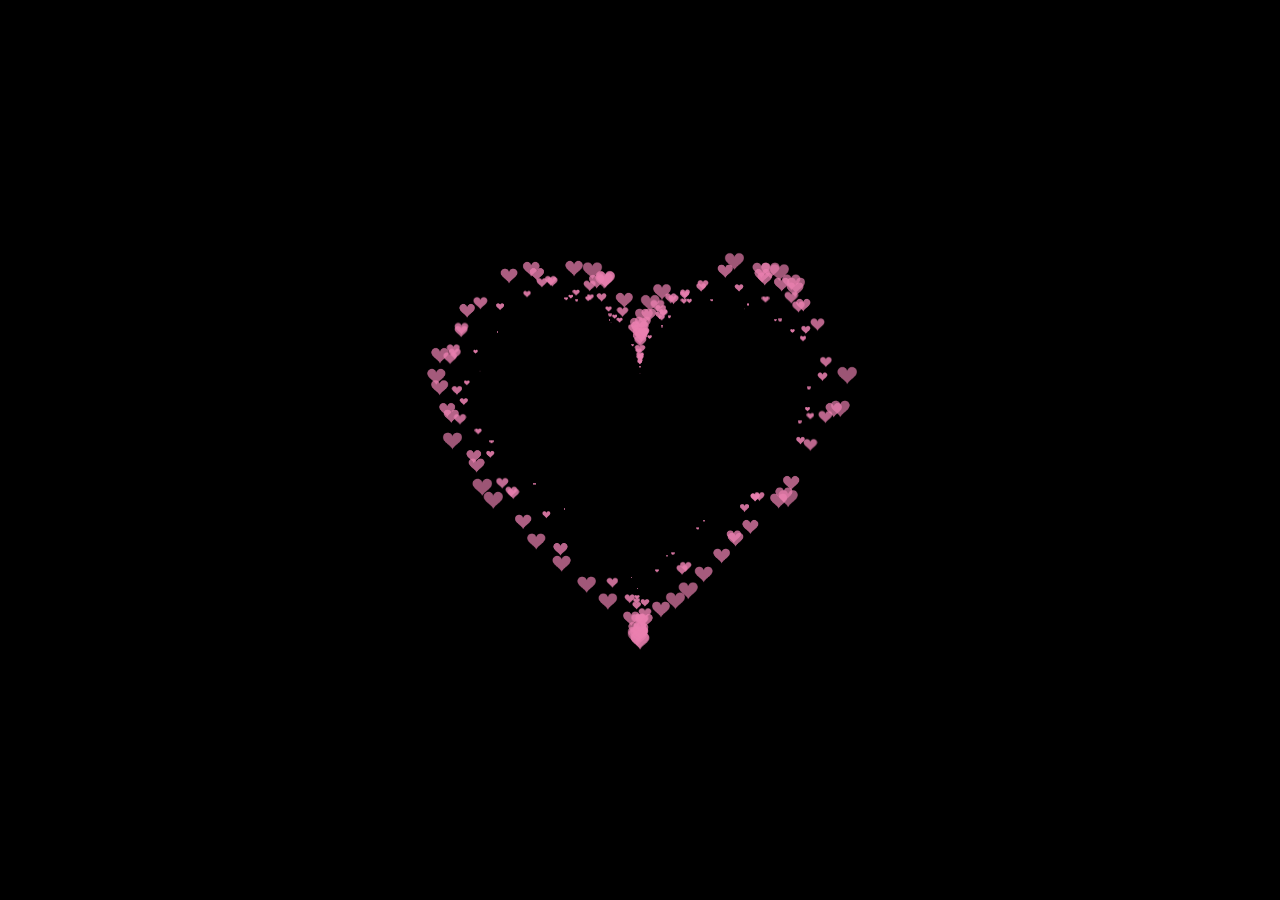
==== index.html @ a6132de5 "aaa" ====
<!DOCTYPE HTML PUBLIC "-//W3C//DTD HTML 4.0 Transitional//EN">

<HTML>

<HEAD>

    <TITLE> New Document </TITLE>

    <META NAME="Generator" CONTENT="EditPlus">

    <META NAME="Author" CONTENT="">

    <META NAME="Keywords" CONTENT="">

    <META NAME="Description" CONTENT="">

    <style>

  html, body {

  height: 100%;

  padding: 0;

  margin: 0;

  background: #000;

}

canvas {

  position: absolute;

  width: 100%;

  height: 100%;

}

  </style>

</HEAD>


<BODY>

<canvas id="pinkboard"></canvas>
<t> Hello </t>

<script>

  /*

 * Settings

 */

var settings = {

  particles: {

    length:   500, // maximum amount of particles

    duration:   2, // particle duration in sec

    velocity: 100, // particle velocity in pixels/sec

    effect: -0.75, // play with this for a nice effect

    size:      30, // particle size in pixels

  },

};


/*

 * RequestAnimationFrame polyfill by Erik Möller

 */

(function(){var b=0;var c=["ms","moz","webkit","o"];for(var a=0;a<c.length&&!window.requestAnimationFrame;++a){window.requestAnimationFrame=window[c[a]+"RequestAnimationFrame"];window.cancelAnimationFrame=window[c[a]+"CancelAnimationFrame"]||window[c[a]+"CancelRequestAnimationFrame"]}if(!window.requestAnimationFrame){window.requestAnimationFrame=function(h,e){var d=new Date().getTime();var f=Math.max(0,16-(d-b));var g=window.setTimeout(function(){h(d+f)},f);b=d+f;return g}}if(!window.cancelAnimationFrame){window.cancelAnimationFrame=function(d){clearTimeout(d)}}}());


/*

 * Point class

 */

var Point = (function() {

  function Point(x, y) {

    this.x = (typeof x !== 'undefined') ? x : 0;

    this.y = (typeof y !== 'undefined') ? y : 0;

  }

  Point.prototype.clone = function() {

    return new Point(this.x, this.y);

  };

  Point.prototype.length = function(length) {

    if (typeof length == 'undefined')

      return Math.sqrt(this.x * this.x + this.y * this.y);

    this.normalize();

    this.x *= length;

    this.y *= length;

    return this;

  };

  Point.prototype.normalize = function() {

    var length = this.length();

    this.x /= length;

    this.y /= length;

    return this;

  };

  return Point;

})();


/*

 * Particle class

 */

var Particle = (function() {

  function Particle() {

    this.position = new Point();

    this.velocity = new Point();

    this.acceleration = new Point();

    this.age = 0;

  }

  Particle.prototype.initialize = function(x, y, dx, dy) {

    this.position.x = x;

    this.position.y = y;

    this.velocity.x = dx;

    this.velocity.y = dy;

    this.acceleration.x = dx * settings.particles.effect;

    this.acceleration.y = dy * settings.particles.effect;

    this.age = 0;

  };

  Particle.prototype.update = function(deltaTime) {

    this.position.x += this.velocity.x * deltaTime;

    this.position.y += this.velocity.y * deltaTime;

    this.velocity.x += this.acceleration.x * deltaTime;

    this.velocity.y += this.acceleration.y * deltaTime;

    this.age += deltaTime;

  };

  Particle.prototype.draw = function(context, image) {

    function ease(t) {

      return (--t) * t * t + 1;

    }

    var size = image.width * ease(this.age / settings.particles.duration);

    context.globalAlpha = 1 - this.age / settings.particles.duration;

    context.drawImage(image, this.position.x - size / 2, this.position.y - size / 2, size, size);

  };

  return Particle;

})();


/*

 * ParticlePool class

 */

var ParticlePool = (function() {

  var particles,

      firstActive = 0,

      firstFree   = 0,

      duration    = settings.particles.duration;



  function ParticlePool(length) {

    // create and populate particle pool

    particles = new Array(length);

    for (var i = 0; i < particles.length; i++)

      particles[i] = new Particle();

  }

  ParticlePool.prototype.add = function(x, y, dx, dy) {

    particles[firstFree].initialize(x, y, dx, dy);



    // handle circular queue

    firstFree++;

    if (firstFree   == particles.length) firstFree   = 0;

    if (firstActive == firstFree       ) firstActive++;

    if (firstActive == particles.length) firstActive = 0;

  };

  ParticlePool.prototype.update = function(deltaTime) {

    var i;



    // update active particles

    if (firstActive < firstFree) {

      for (i = firstActive; i < firstFree; i++)

        particles[i].update(deltaTime);

    }

    if (firstFree < firstActive) {

      for (i = firstActive; i < particles.length; i++)

        particles[i].update(deltaTime);

      for (i = 0; i < firstFree; i++)

        particles[i].update(deltaTime);

    }



    // remove inactive particles

    while (particles[firstActive].age >= duration && firstActive != firstFree) {

      firstActive++;

      if (firstActive == particles.length) firstActive = 0;

    }





  };

  ParticlePool.prototype.draw = function(context, image) {

    // draw active particles

    if (firstActive < firstFree) {

      for (i = firstActive; i < firstFree; i++)

        particles[i].draw(context, image);

    }

    if (firstFree < firstActive) {

      for (i = firstActive; i < particles.length; i++)

        particles[i].draw(context, image);

      for (i = 0; i < firstFree; i++)

        particles[i].draw(context, image);

    }

  };

  return ParticlePool;

})();


/*

 * Putting it all together

 */

(function(canvas) {

  var context = canvas.getContext('2d'),

      particles = new ParticlePool(settings.particles.length),

      particleRate = settings.particles.length / settings.particles.duration, // particles/sec

      time;



  // get point on heart with -PI <= t <= PI

  function pointOnHeart(t) {

    return new Point(

      160 * Math.pow(Math.sin(t), 3),

      130 * Math.cos(t) - 50 * Math.cos(2 * t) - 20 * Math.cos(3 * t) - 10 * Math.cos(4 * t) + 25

    );

  }



  // creating the particle image using a dummy canvas

  var image = (function() {

    var canvas  = document.createElement('canvas'),

        context = canvas.getContext('2d');

    canvas.width  = settings.particles.size;

    canvas.height = settings.particles.size;

    // helper function to create the path

    function to(t) {

      var point = pointOnHeart(t);

      point.x = settings.particles.size / 2 + point.x * settings.particles.size / 350;

      point.y = settings.particles.size / 2 - point.y * settings.particles.size / 350;

      return point;

    }

    // create the path

    context.beginPath();

    var t = -Math.PI;

    var point = to(t);

    context.moveTo(point.x, point.y);

    while (t < Math.PI) {

      t += 0.01; // baby steps!

      point = to(t);

      context.lineTo(point.x, point.y);

    }

    context.closePath();

    // create the fill

    context.fillStyle = '#ea80b0';

    context.fill();

    // create the image

    var image = new Image();

    image.src = canvas.toDataURL();

    return image;

  })();



  // render that thing!

  function render() {

    // next animation frame

    requestAnimationFrame(render);



    // update time

    var newTime   = new Date().getTime() / 1000,

        deltaTime = newTime - (time || newTime);

    time = newTime;



    // clear canvas

    context.clearRect(0, 0, canvas.width, canvas.height);



    // create new particles

    var amount = particleRate * deltaTime;

    for (var i = 0; i < amount; i++) {

      var pos = pointOnHeart(Math.PI - 2 * Math.PI * Math.random());

      var dir = pos.clone().length(settings.particles.velocity);

      particles.add(canvas.width / 2 + pos.x, canvas.height / 2 - pos.y, dir.x, -dir.y);

    }



    // update and draw particles

    particles.update(deltaTime);

    particles.draw(context, image);

  }



  // handle (re-)sizing of the canvas

  function onResize() {

    canvas.width  = canvas.clientWidth;

    canvas.height = canvas.clientHeight;

  }

  window.onresize = onResize;



  // delay rendering bootstrap

  setTimeout(function() {

    onResize();

    render();

  }, 10);

})(document.getElementById('pinkboard'));

  </script>

</BODY>

</HTML>
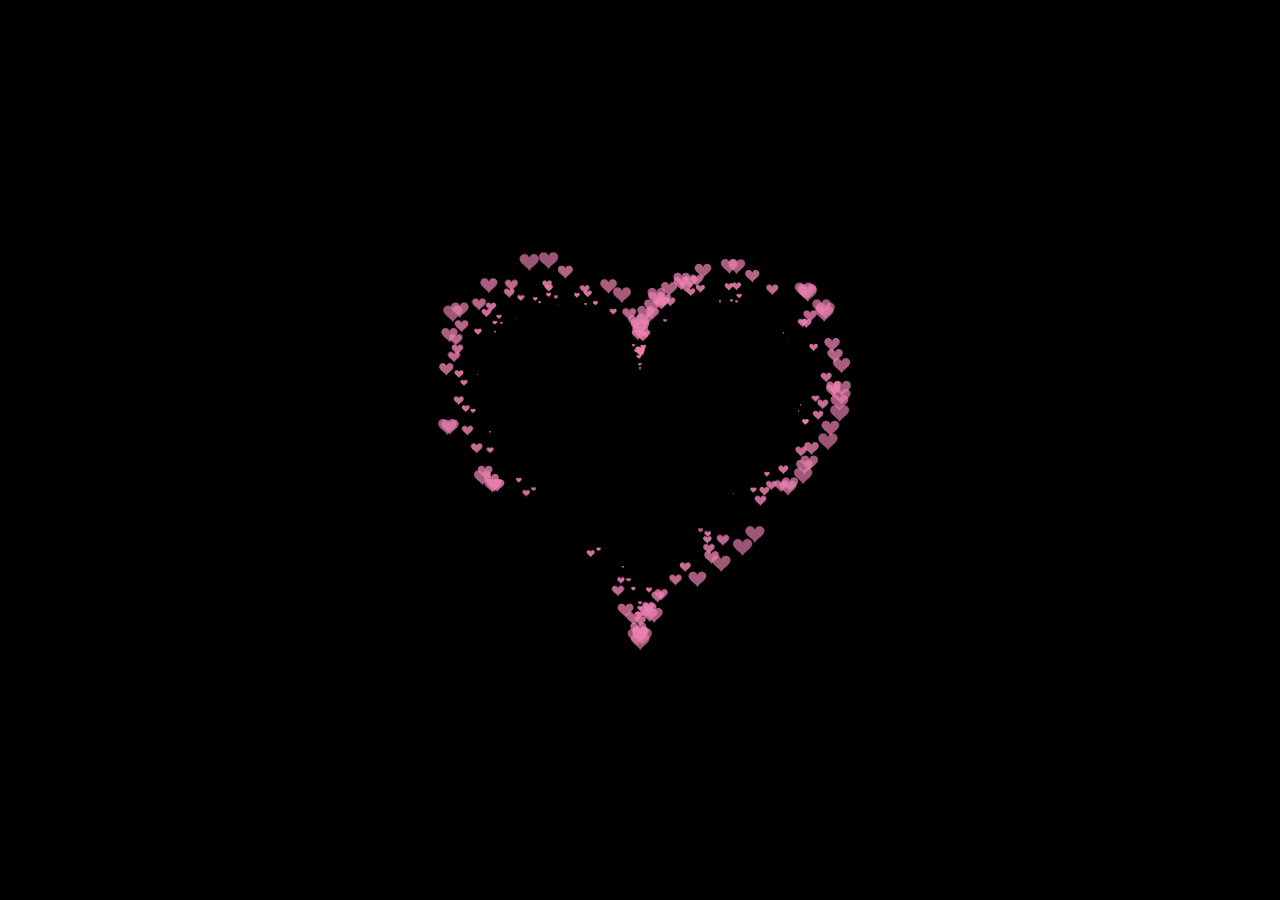
==== commit 64eb9195: "aaa" ====
--- a/index.html
+++ b/index.html
@@ -46,7 +46,7 @@
 <BODY>
 
 <canvas id="pinkboard"></canvas>
-<t> Hello </t>
+<p> Hello </p>
 
 <script>
 
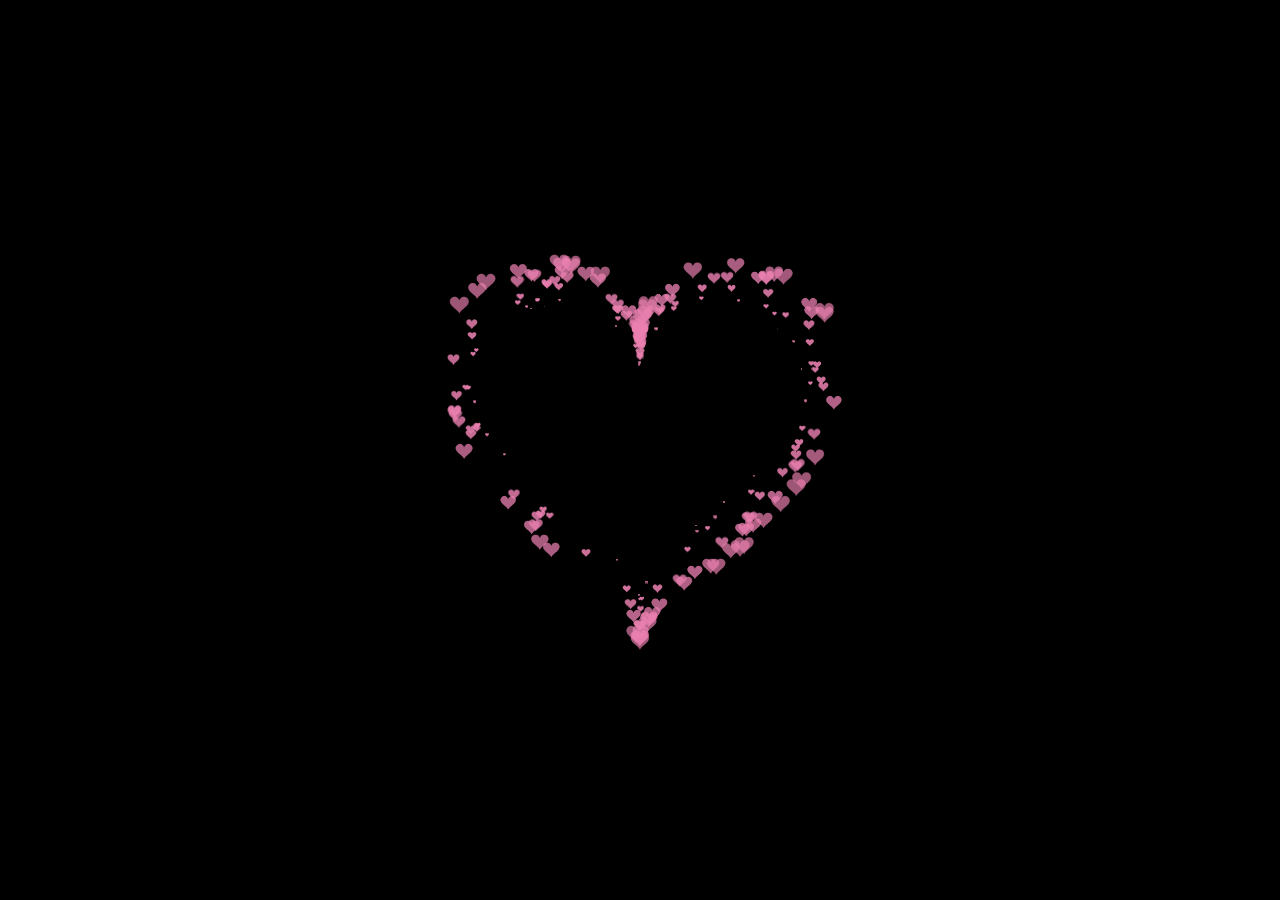
==== commit 58270677: "aaa" ====
--- a/index.html
+++ b/index.html
@@ -46,7 +46,7 @@
 <BODY>
 
 <canvas id="pinkboard"></canvas>
-<p> Hello </p>
+<p> Bún </p>
 
 <script>
 
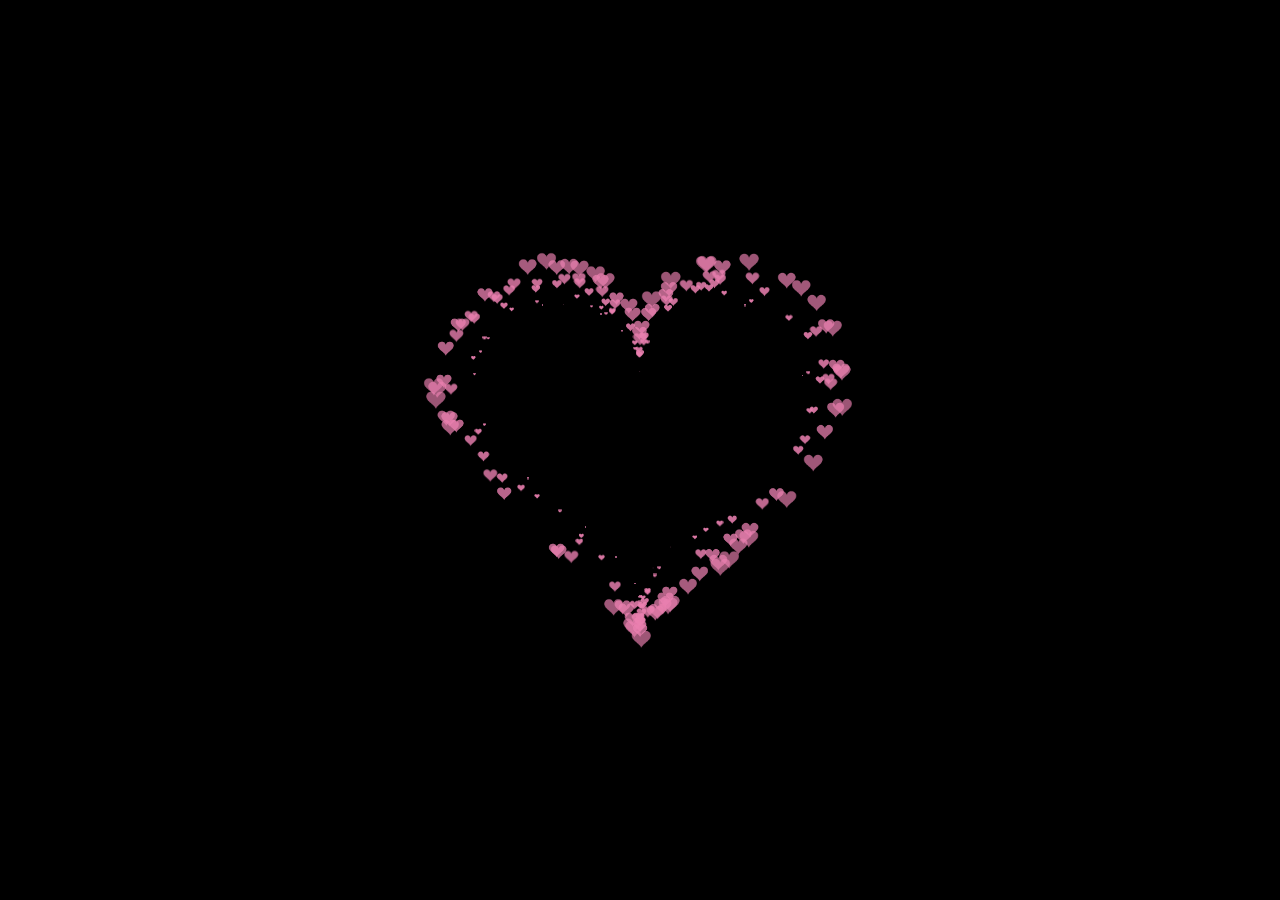
==== commit 769b37a7: "aaa" ====
--- a/index.html
+++ b/index.html
@@ -45,9 +45,7 @@
 
 <BODY>
 
-<canvas id="pinkboard"></canvas>
-<p> Bún </p>
-
+<canvas id="pinkboard">BÚN</canvas>
 <script>
 
   /*
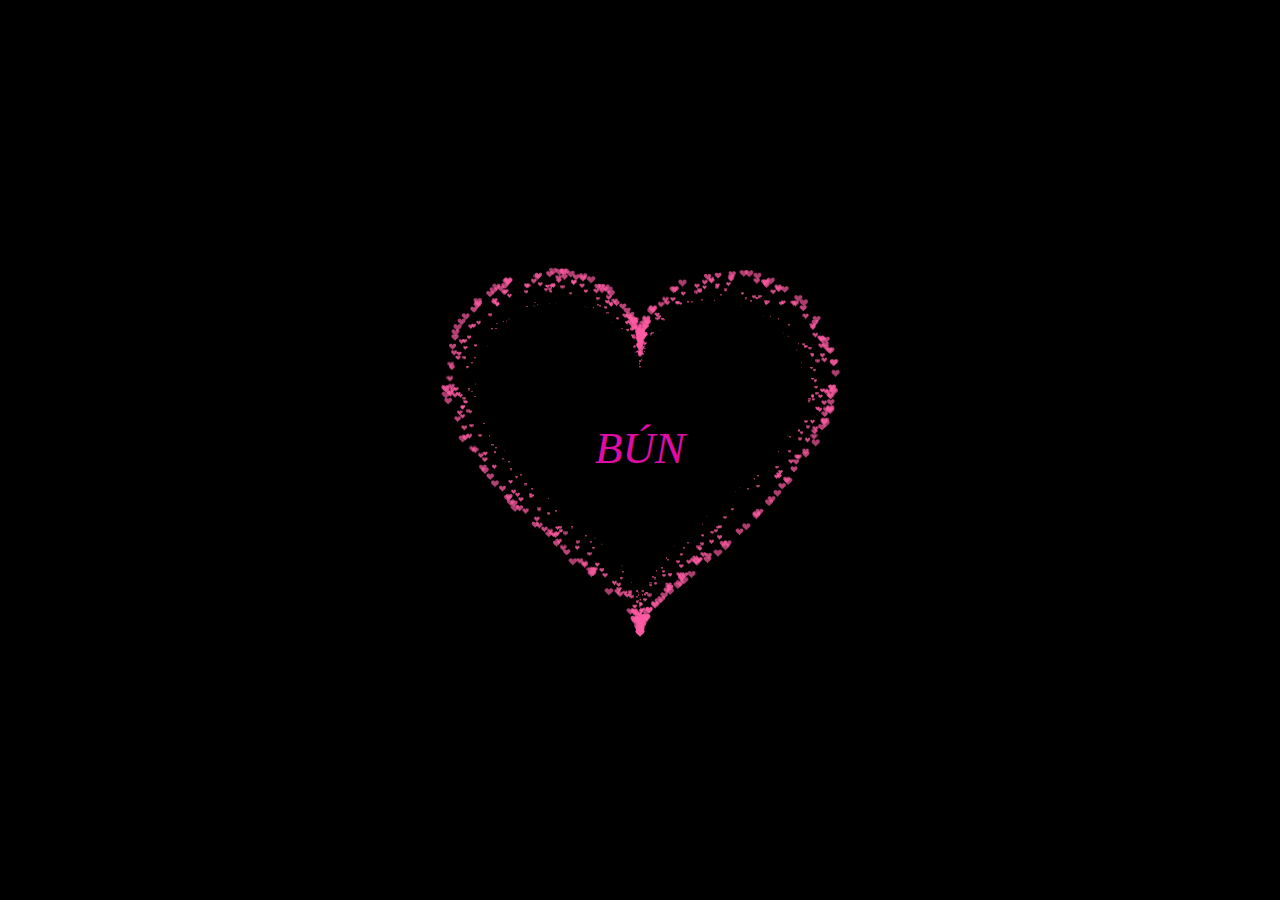
==== commit 38a370c5: "aaa" ====
--- a/index.html
+++ b/index.html
@@ -1,520 +1,336 @@
 <!DOCTYPE HTML PUBLIC "-//W3C//DTD HTML 4.0 Transitional//EN">
-
 <HTML>
-
 <HEAD>
-
-    <TITLE> New Document </TITLE>
-
+    <TITLE> Heart </TITLE>
     <META NAME="Generator" CONTENT="EditPlus">
-
     <META NAME="Author" CONTENT="">
-
     <META NAME="Keywords" CONTENT="">
-
     <META NAME="Description" CONTENT="">
 
+
     <style>
-
   html, body {
-
   height: 100%;
-
   padding: 0;
-
   margin: 0;
-
   background: #000;
-
+  display: flex;
+  justify-content: center;
+  align-items: center;
+
+}
+
+.box {
+  width: 100%;
+  position: absolute;
+  top: 50%;
+  left: 50%;
+  transform: translate(-50%, -50%);
+  display: flex;
+  flex-direction: column;
 }
 
 canvas {
-
   position: absolute;
-
   width: 100%;
-
   height: 100%;
-
-}
-
+}
+#pinkboard {
+  position: relative;
+  margin: auto;
+  height: 500px;
+  width: 500px;
+  animation: animate 1.3s infinite;
+}
+
+#pinkboard:before, #pinkboard:after {
+  content: '';
+  position: absolute;
+  background: #FF5CA4;
+  width: 100px;
+  height: 160px;
+  border-top-left-radius: 50px;
+  border-top-right-radius: 50px;
+}
+
+#pinkboard:before {
+  left: 100px;
+  transform: rotate(-45deg);
+  transform-origin: 0 100%;
+  box-shadow: 0 14px 28px rgba(0,0,0,0.25),
+              0 10px 10px rgba(0,0,0,0.22);
+}
+
+#pinkboard:after {
+  left: 0;
+  transform: rotate(45deg);
+  transform-origin: 100% 100%;
+}
+
+@keyframes animate {
+  0% {
+    transform: scale(1);
+  }
+  30% {
+    transform: scale(.8);
+  }
+  60% {
+    transform: scale(1.2);
+  }
+  100% {
+    transform: scale(1);
+  }
+}
   </style>
-
 </HEAD>
 
-
 <BODY>
-
-<canvas id="pinkboard">BÚN</canvas>
+<div class="box">
+    <canvas id="pinkboard"></canvas>
+</div>
 <script>
-
   /*
-
  * Settings
-
- */
-
+ */
 var settings = {
-
   particles: {
-
-    length:   500, // maximum amount of particles
-
+    length:   2000, // maximum amount of particles
     duration:   2, // particle duration in sec
-
     velocity: 100, // particle velocity in pixels/sec
-
-    effect: -0.75, // play with this for a nice effect
-
-    size:      30, // particle size in pixels
-
+    effect: -1.3, // play with this for a nice effect
+    size:      13, // particle size in pixels
   },
-
 };
-
-
-/*
-
+/*
  * RequestAnimationFrame polyfill by Erik Möller
-
- */
-
+ */
 (function(){var b=0;var c=["ms","moz","webkit","o"];for(var a=0;a<c.length&&!window.requestAnimationFrame;++a){window.requestAnimationFrame=window[c[a]+"RequestAnimationFrame"];window.cancelAnimationFrame=window[c[a]+"CancelAnimationFrame"]||window[c[a]+"CancelRequestAnimationFrame"]}if(!window.requestAnimationFrame){window.requestAnimationFrame=function(h,e){var d=new Date().getTime();var f=Math.max(0,16-(d-b));var g=window.setTimeout(function(){h(d+f)},f);b=d+f;return g}}if(!window.cancelAnimationFrame){window.cancelAnimationFrame=function(d){clearTimeout(d)}}}());
-
-
-/*
-
+/*
  * Point class
-
- */
-
+ */
 var Point = (function() {
-
   function Point(x, y) {
-
     this.x = (typeof x !== 'undefined') ? x : 0;
-
     this.y = (typeof y !== 'undefined') ? y : 0;
-
-  }
-
+  }
   Point.prototype.clone = function() {
-
     return new Point(this.x, this.y);
-
-  };
-
+  };
   Point.prototype.length = function(length) {
-
     if (typeof length == 'undefined')
-
       return Math.sqrt(this.x * this.x + this.y * this.y);
-
     this.normalize();
-
     this.x *= length;
-
     this.y *= length;
-
     return this;
-
-  };
-
+  };
   Point.prototype.normalize = function() {
-
     var length = this.length();
-
     this.x /= length;
-
     this.y /= length;
-
     return this;
-
-  };
-
+  };
   return Point;
-
 })();
-
-
-/*
-
+/*
  * Particle class
-
- */
-
+ */
 var Particle = (function() {
-
   function Particle() {
-
     this.position = new Point();
-
     this.velocity = new Point();
-
     this.acceleration = new Point();
-
     this.age = 0;
-
-  }
-
+  }
   Particle.prototype.initialize = function(x, y, dx, dy) {
-
     this.position.x = x;
-
     this.position.y = y;
-
     this.velocity.x = dx;
-
     this.velocity.y = dy;
-
     this.acceleration.x = dx * settings.particles.effect;
-
     this.acceleration.y = dy * settings.particles.effect;
-
     this.age = 0;
-
-  };
-
+  };
   Particle.prototype.update = function(deltaTime) {
-
     this.position.x += this.velocity.x * deltaTime;
-
     this.position.y += this.velocity.y * deltaTime;
-
     this.velocity.x += this.acceleration.x * deltaTime;
-
     this.velocity.y += this.acceleration.y * deltaTime;
-
     this.age += deltaTime;
-
-  };
-
+  };
   Particle.prototype.draw = function(context, image) {
-
     function ease(t) {
-
       return (--t) * t * t + 1;
-
-    }
-
+    }
     var size = image.width * ease(this.age / settings.particles.duration);
-
     context.globalAlpha = 1 - this.age / settings.particles.duration;
-
     context.drawImage(image, this.position.x - size / 2, this.position.y - size / 2, size, size);
-
-  };
-
+  };
   return Particle;
-
 })();
-
-
-/*
-
+/*
  * ParticlePool class
-
- */
-
+ */
 var ParticlePool = (function() {
-
   var particles,
-
       firstActive = 0,
-
       firstFree   = 0,
-
       duration    = settings.particles.duration;
 
-
-
   function ParticlePool(length) {
-
     // create and populate particle pool
-
     particles = new Array(length);
-
     for (var i = 0; i < particles.length; i++)
-
       particles[i] = new Particle();
-
-  }
-
+  }
   ParticlePool.prototype.add = function(x, y, dx, dy) {
-
     particles[firstFree].initialize(x, y, dx, dy);
 
-
-
     // handle circular queue
-
     firstFree++;
-
     if (firstFree   == particles.length) firstFree   = 0;
-
     if (firstActive == firstFree       ) firstActive++;
-
     if (firstActive == particles.length) firstActive = 0;
-
-  };
-
+  };
   ParticlePool.prototype.update = function(deltaTime) {
-
     var i;
 
-
-
     // update active particles
-
     if (firstActive < firstFree) {
-
       for (i = firstActive; i < firstFree; i++)
-
         particles[i].update(deltaTime);
-
-    }
-
+    }
     if (firstFree < firstActive) {
-
       for (i = firstActive; i < particles.length; i++)
-
         particles[i].update(deltaTime);
-
       for (i = 0; i < firstFree; i++)
-
         particles[i].update(deltaTime);
-
-    }
-
-
+    }
 
     // remove inactive particles
-
     while (particles[firstActive].age >= duration && firstActive != firstFree) {
-
       firstActive++;
-
       if (firstActive == particles.length) firstActive = 0;
-
-    }
-
-
-
-
-
-  };
-
+    }
+
+
+  };
   ParticlePool.prototype.draw = function(context, image) {
-
     // draw active particles
-
     if (firstActive < firstFree) {
-
       for (i = firstActive; i < firstFree; i++)
-
         particles[i].draw(context, image);
-
-    }
-
+    }
     if (firstFree < firstActive) {
-
       for (i = firstActive; i < particles.length; i++)
-
         particles[i].draw(context, image);
-
       for (i = 0; i < firstFree; i++)
-
         particles[i].draw(context, image);
-
-    }
-
-  };
-
+    }
+  };
   return ParticlePool;
-
 })();
-
-
-/*
-
+/*
  * Putting it all together
-
- */
-
+ */
 (function(canvas) {
-
   var context = canvas.getContext('2d'),
-
       particles = new ParticlePool(settings.particles.length),
-
       particleRate = settings.particles.length / settings.particles.duration, // particles/sec
-
       time;
 
-
-
   // get point on heart with -PI <= t <= PI
-
   function pointOnHeart(t) {
-
     return new Point(
-
       160 * Math.pow(Math.sin(t), 3),
-
       130 * Math.cos(t) - 50 * Math.cos(2 * t) - 20 * Math.cos(3 * t) - 10 * Math.cos(4 * t) + 25
-
     );
-
-  }
-
-
+  }
 
   // creating the particle image using a dummy canvas
-
   var image = (function() {
-
     var canvas  = document.createElement('canvas'),
-
         context = canvas.getContext('2d');
-
     canvas.width  = settings.particles.size;
-
     canvas.height = settings.particles.size;
-
     // helper function to create the path
-
     function to(t) {
-
       var point = pointOnHeart(t);
-
       point.x = settings.particles.size / 2 + point.x * settings.particles.size / 350;
-
       point.y = settings.particles.size / 2 - point.y * settings.particles.size / 350;
-
       return point;
-
-    }
-
+    }
     // create the path
-
     context.beginPath();
-
     var t = -Math.PI;
-
     var point = to(t);
-
     context.moveTo(point.x, point.y);
-
     while (t < Math.PI) {
-
       t += 0.01; // baby steps!
-
       point = to(t);
-
       context.lineTo(point.x, point.y);
-
-    }
-
+    }
     context.closePath();
-
     // create the fill
-
-    context.fillStyle = '#ea80b0';
-
+    context.fillStyle = '#FF5CA4';
     context.fill();
-
     // create the image
-
     var image = new Image();
-
     image.src = canvas.toDataURL();
-
     return image;
-
   })();
 
-
-
   // render that thing!
-
   function render() {
-
     // next animation frame
-
     requestAnimationFrame(render);
 
-
-
     // update time
-
     var newTime   = new Date().getTime() / 1000,
-
         deltaTime = newTime - (time || newTime);
-
     time = newTime;
 
-
-
     // clear canvas
-
     context.clearRect(0, 0, canvas.width, canvas.height);
 
-
-
     // create new particles
-
     var amount = particleRate * deltaTime;
-
     for (var i = 0; i < amount; i++) {
-
       var pos = pointOnHeart(Math.PI - 2 * Math.PI * Math.random());
-
       var dir = pos.clone().length(settings.particles.velocity);
-
       particles.add(canvas.width / 2 + pos.x, canvas.height / 2 - pos.y, dir.x, -dir.y);
-
-    }
-
-
+    }
 
     // update and draw particles
-
     particles.update(deltaTime);
-
     particles.draw(context, image);
-
-  }
-
-
+  }
 
   // handle (re-)sizing of the canvas
-
   function onResize() {
-
     canvas.width  = canvas.clientWidth;
-
     canvas.height = canvas.clientHeight;
-
-  }
-
+  }
   window.onresize = onResize;
 
-
-
   // delay rendering bootstrap
-
   setTimeout(function() {
-
     onResize();
-
     render();
-
   }, 10);
-
 })(document.getElementById('pinkboard'));
-
   </script>
-
+<div class="center-text",
+     style="background-color:rgb(0, 0, 0);
+        width: 100%;
+        color: rgb(225, 12, 168);
+        height:100%;
+        font-size: 45px;
+        font-style: italic;
+        display: flex;
+        align-items: center;
+        justify-content: center;
+        margin-bottom: 5px;
+        text-align: center;">BÚN</div>
 </BODY>
-
 </HTML>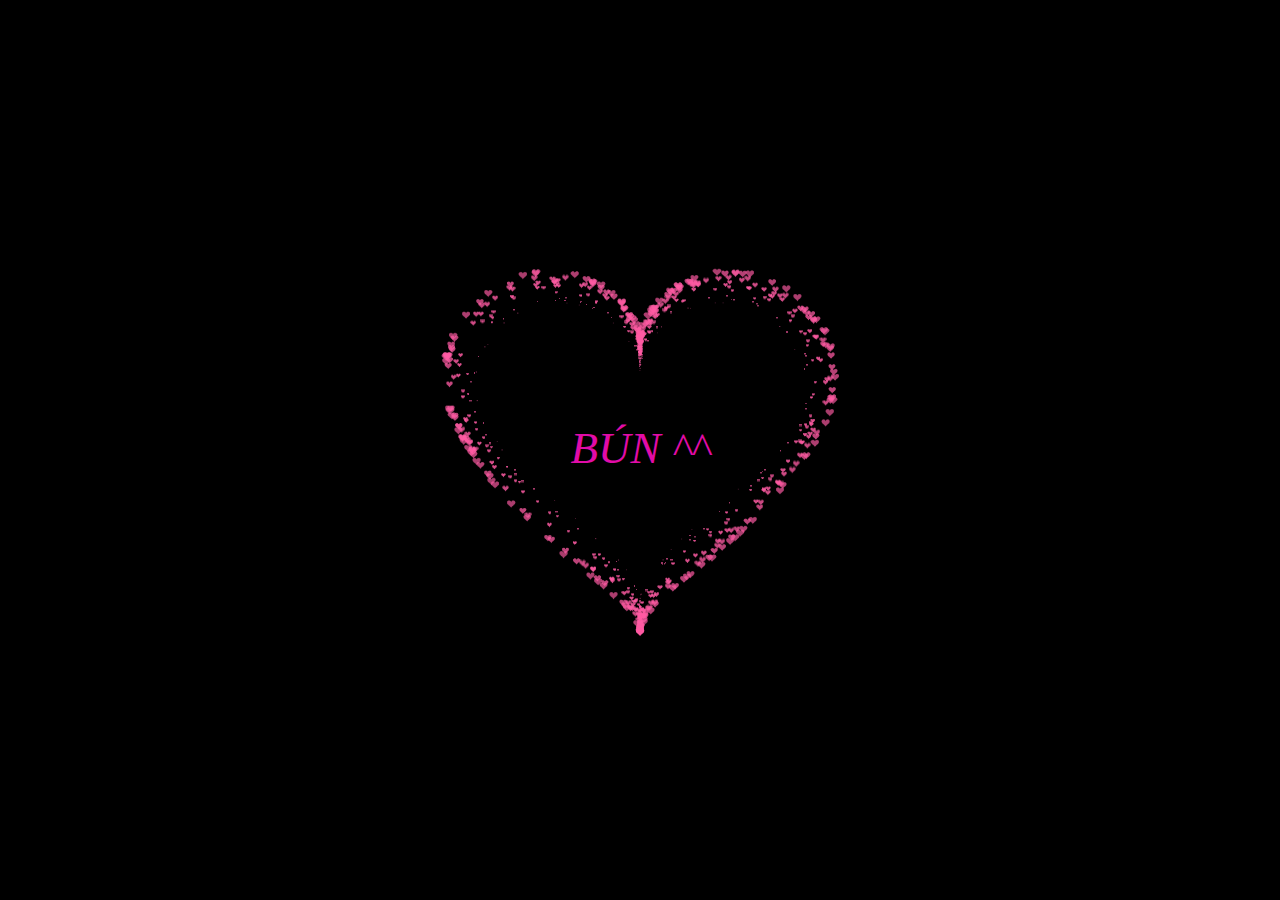
==== commit a602f5c6: "aaa" ====
--- a/index.html
+++ b/index.html
@@ -331,6 +331,6 @@
         align-items: center;
         justify-content: center;
         margin-bottom: 5px;
-        text-align: center;">BÚN</div>
+        text-align: center;">BÚN ^^</div>
 </BODY>
 </HTML>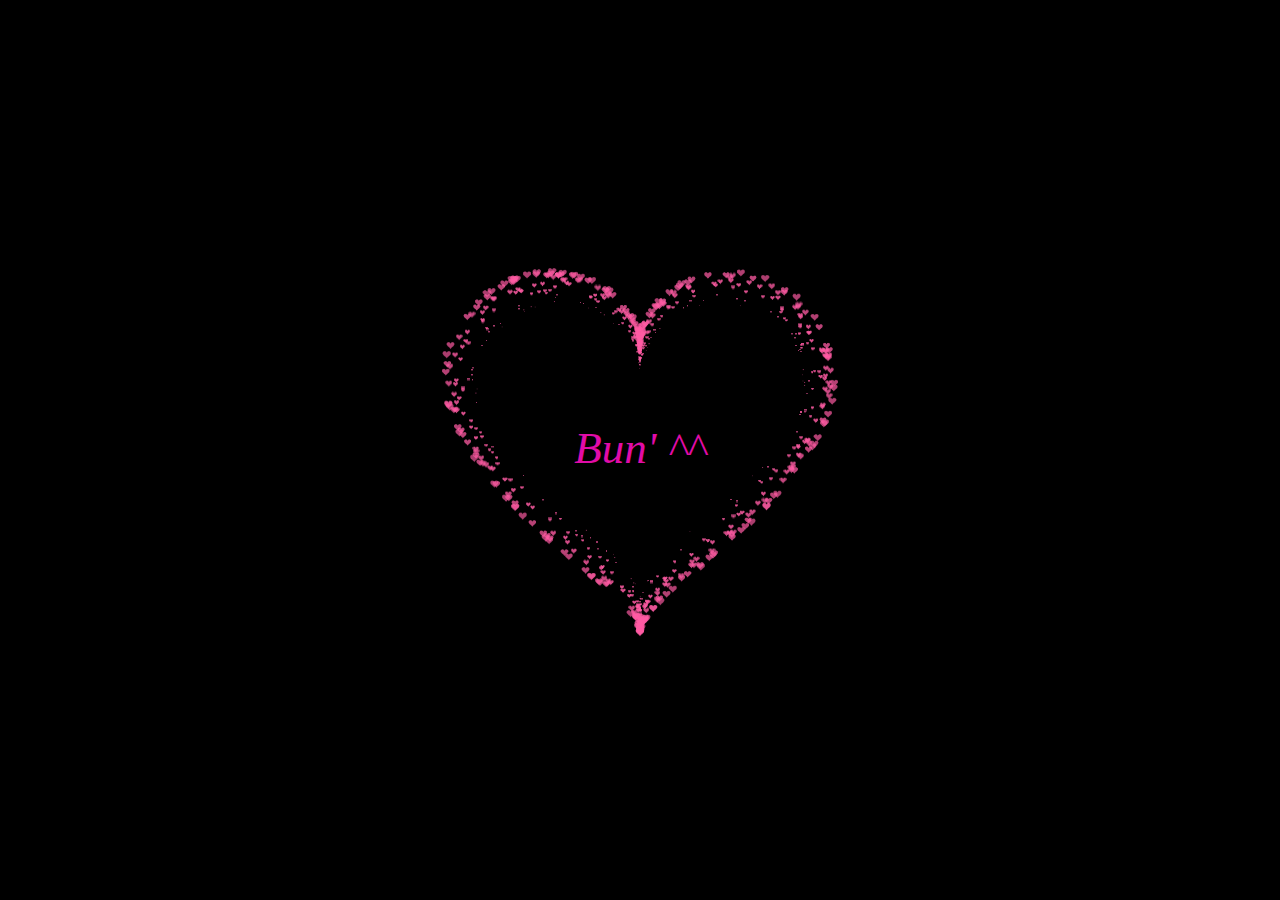
==== commit d779a90e: "aaa" ====
--- a/index.html
+++ b/index.html
@@ -331,6 +331,7 @@
         align-items: center;
         justify-content: center;
         margin-bottom: 5px;
-        text-align: center;">BÚN ^^</div>
+        font-family: Times New Roman, Times, serif;
+        text-align: center;">Bun' ^^</div>
 </BODY>
 </HTML>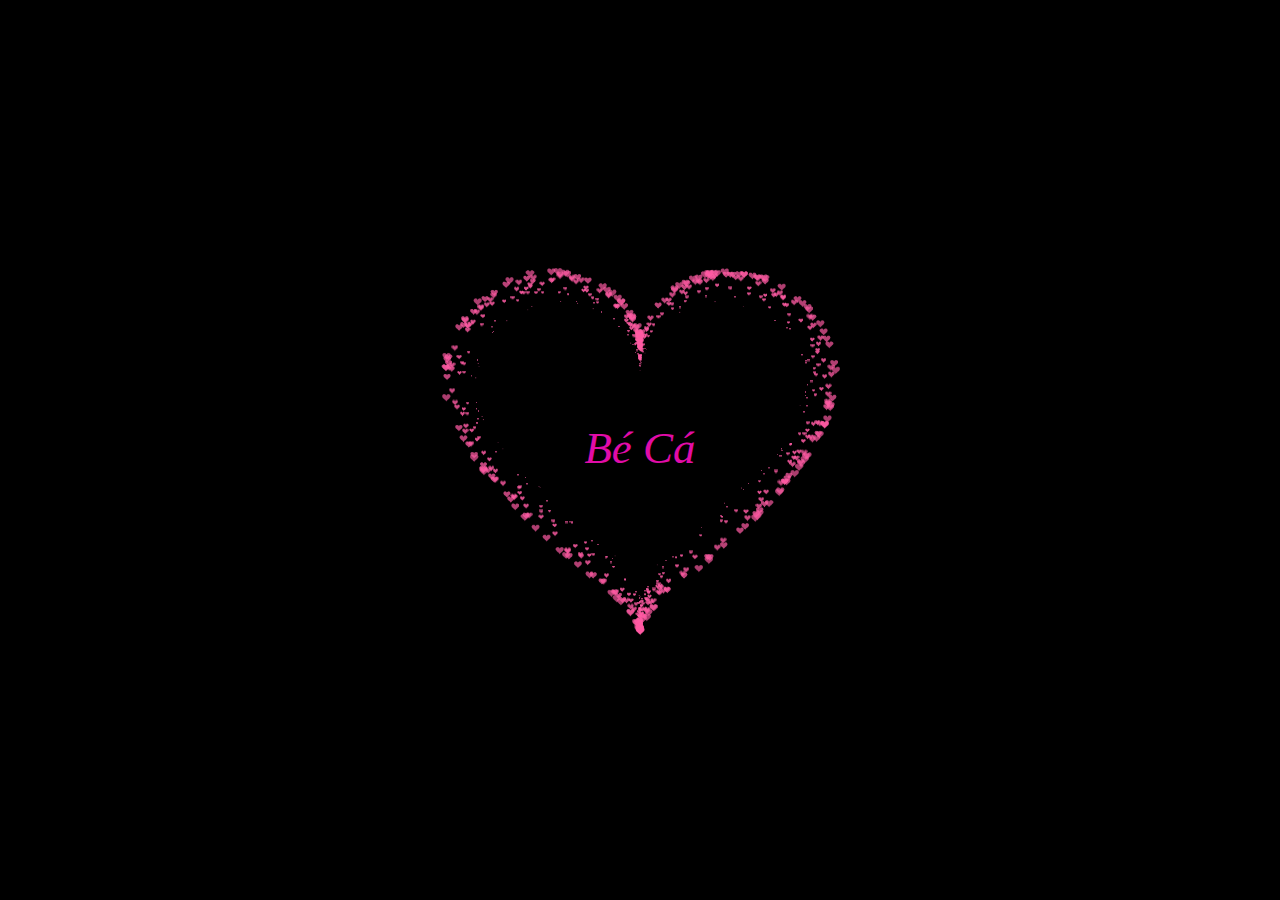
==== commit 617af87e: "Update index.html" ====
--- a/index.html
+++ b/index.html
@@ -332,6 +332,6 @@
         justify-content: center;
         margin-bottom: 5px;
         font-family: Times New Roman, Times, serif;
-        text-align: center;">Bun' ^^</div>
+        text-align: center;">Bé Cá</div>
 </BODY>
-</HTML>+</HTML>
